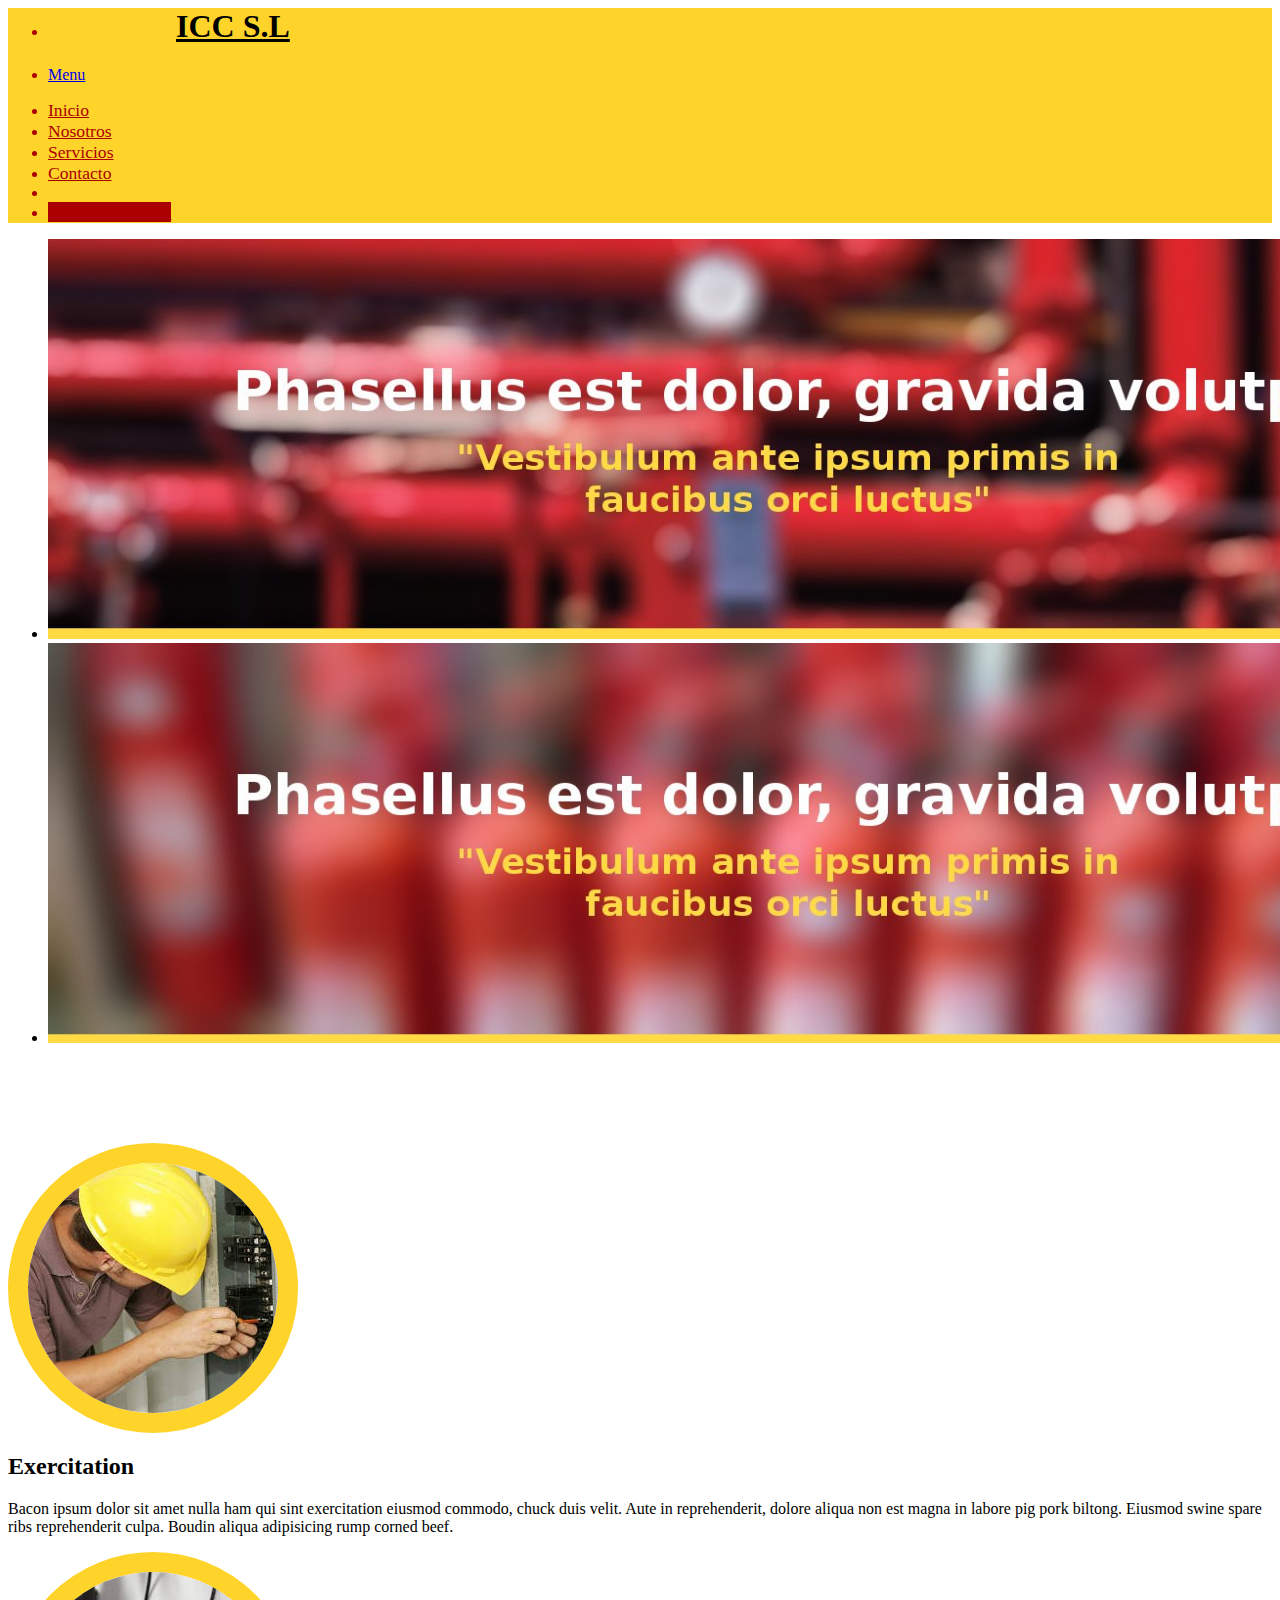
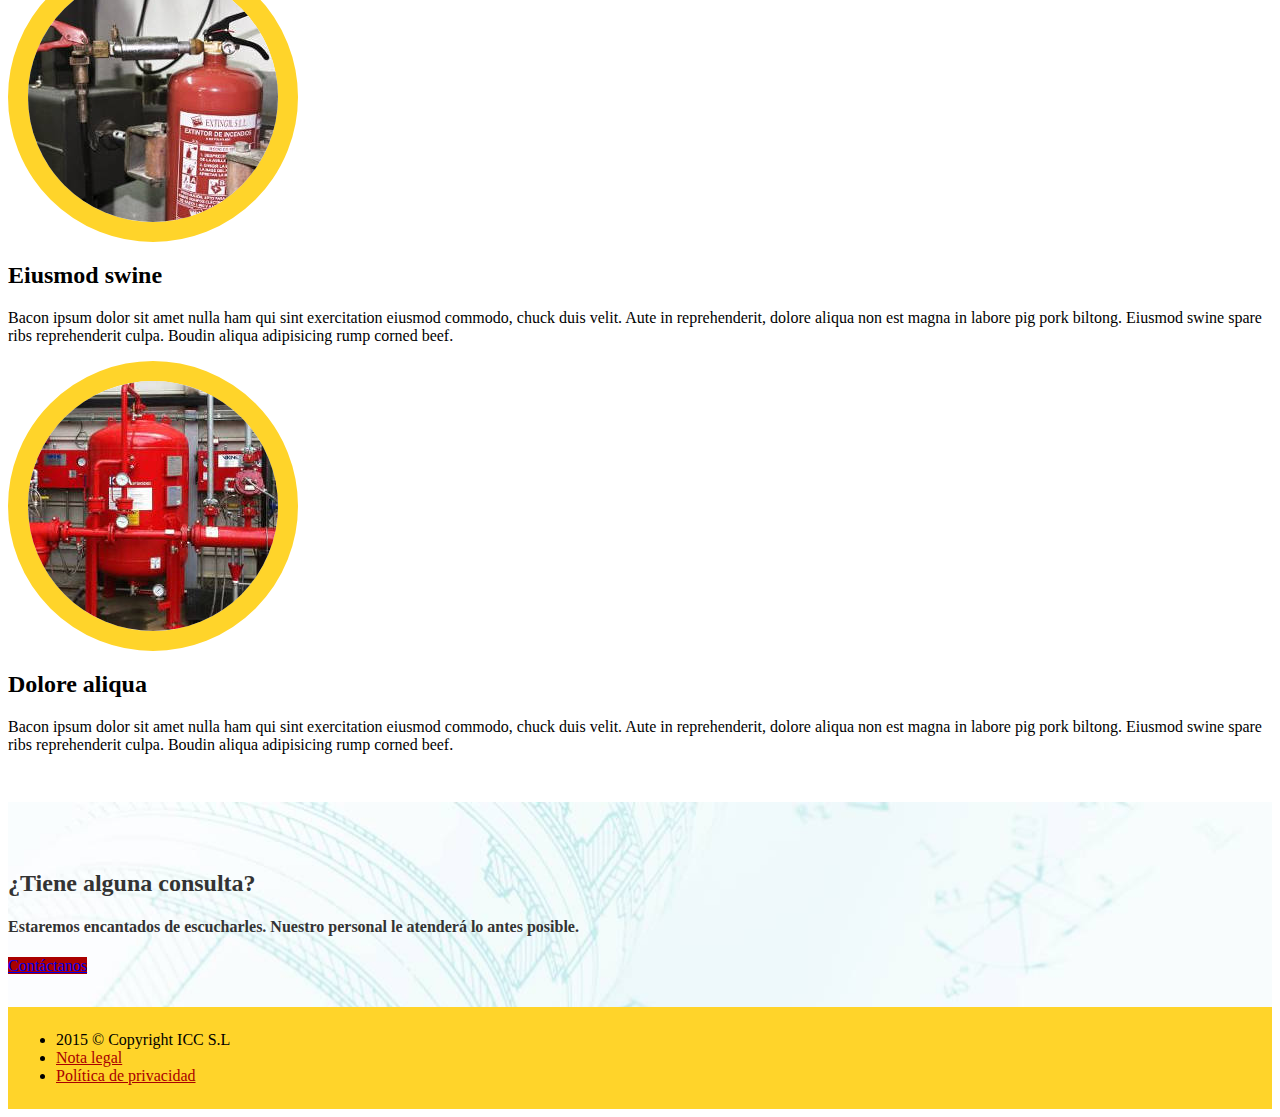
==== index.html @ d296031f "Some little changes in footer" ====
<html class="no-js" lang="es" data-useragent="Mozilla/5.0 (compatible; MSIE 10.0; Windows NT 6.2; Trident/6.0)">
 <head>
  <meta charset="utf-8"/>
  <meta name="viewport" content="width=device-width, initial-scale=1.0"/>
  <title>ICC S.L - Pagina principal</title>
  <meta name="description" content="Sitio web de ICC S.L"/>
  <meta name="author" content="ICC S.L"/>
  <meta name="copyright" content="ICC S.L"/>
  <link rel="stylesheet" href="css/foundation.css"/>
  <link rel="stylesheet" href="css/style.css" />
  <script src="js/vendor/modernizr.js"></script>
 </head>
<body>

<div id="icc-wrap" class="fullwidth">
<!-- Menu -->
  <nav class="top-bar" data-topbar role="navigation" >
   <ul class="title-area">
    <li class="name">
     <h1><a href="#">ICC S.L</a></h1>
   </li>
     <!-- Remove the class "menu-icon" to get rid of menu icon. Take out "Menu" to just have icon alone -->
    <li class="toggle-topbar menu-icon"><a href="#"><span>Menu</span></a></li>
  </ul>
   </ul>
<!-- Right Nav Section -->
   <section class="top-bar-section">
     <ul class="right">
      <li><a href="#">Inicio</a></li>
      <li><a href="#">Nosotros</a></li>
      <li><a href="#">Servicios</a></li>
      <li><a href="#">Contacto</a></li>
      <li class="divider"></li>
      <li class="has-form">
        <a href="#" class="alert button">T.F. 928 00 00 00</a>
      </li>
    </ul>
   </section>
  </nav>


 	
 <div id="icc-hero">

	 <ul class="icc-orbit" data-orbit data-options= "bullets:false;">
	  <li> 
	    <img src="img/ext_01.jpg" alt="Slide1" />
	  </li>
	  <li> 
	    <img src="img/ext_02.jpg" alt="Slide1" />
	  </li>	 
<!-- 
	  <li> 
	    <img src="img/portada_01.jpg" alt="Slide1" />
	  </li>	 
-->
	 </ul>
  </div>

<!-- END ICC-HERO -->
<div id="icc-home">
 <div class="row">
<div class="large-4 columns text-center">
<img class="round-img" src="img/trabajos_icc.jpg"/>
<h2 class="text-center">Exercitation</h2>
<p class="text-justify">Bacon ipsum dolor sit amet nulla ham qui sint exercitation eiusmod commodo, chuck duis velit. Aute in reprehenderit, dolore aliqua non est magna in labore pig pork biltong. Eiusmod swine spare ribs reprehenderit culpa. Boudin aliqua adipisicing rump corned beef.</p>
</div>
<div class="large-4 columns text-center">
<img class="round-img" src="img/extintores_icc.jpg"/>
<h2 class="text-center">Eiusmod swine</h2>
<p class="text-justify">Bacon ipsum dolor sit amet nulla ham qui sint exercitation eiusmod commodo, chuck duis velit. Aute in reprehenderit, dolore aliqua non est magna in labore pig pork biltong. Eiusmod swine spare ribs reprehenderit culpa. Boudin aliqua adipisicing rump corned beef.</p>
</div>
<div class="large-4 columns text-center">
<img class="round-img" src="img/instalaciones.jpg"/>
<h2 class="text-center">Dolore aliqua</h2>
<p class="text-justify">Bacon ipsum dolor sit amet nulla ham qui sint exercitation eiusmod commodo, chuck duis velit. Aute in reprehenderit, dolore aliqua non est magna in labore pig pork biltong. Eiusmod swine spare ribs reprehenderit culpa. Boudin aliqua adipisicing rump corned beef.</p>
</div>
</div>
</div>
<!-- End icc-home -->
 
<div id="icc-contact">
<div class="row">
<div class="large-12 columns">
<div class="panel">
<h2>¿Tiene alguna consulta?</h2>
<div class="row">
<div class="large-9 columns">
<h4>Estaremos encantados de escucharles. Nuestro personal le atenderá lo antes posible.</h4>
</div>
<div class="large-3 columns">
<a href="#" class="radius button right">Contáctanos</a>
</div>
</div>
</div>
</div>
 </div>
</div> <!-- END icc-contact -->

 <footer id="icc-footer"> 
  <ul class="inline-list">
   <li>2015 &copy; Copyright ICC S.L</li>
   <li class="right"><a href="#">Nota legal</a></li>
   <li class="right"><a href="#">Política de privacidad</a></li>
  </ul>

</footer>

</div>
<!-- END ICC-WRAP -->



<!-- 
<script>
  document.write('<script src=js/vendor/' +
  ('__proto__' in {} ? 'zepto' : 'jquery') +
  '.js><\/script>')
  </script>
-->
<script src="js/vendor/jquery.js"></script>
<script src="js/foundation.min.js"></script>
<script>
    $(document).foundation();
  </script>
<script src="js/vendor/jquery.js"></script>
<script src="js/foundation/foundation.js"></script>
<script>
      $(document).foundation();

      var doc = document.documentElement;
      doc.setAttribute('data-useragent', navigator.userAgent);
    </script>
</body>
</html>
---- css/style.css ----
.fullwidth {
  width: 100%;
  margin-left: auto;
  margin-right: auto;
  max-width: initial;
}
.round-img {
 -moz-border-radius: 50% 50%;
 border-radius: 50% 50%;
 border: solid 1.3em #FFD42A;
}

#icc-hero img { margin:0 ; height: 400px;} 
#icc-wrap {}

#icc-home {
 margin:0;
 padding-top: 5em;
 padding-bottom: 2em;
}

#icc-contact {
 background-image:url("../img/construction_02.jpg") ;
 margin:0;
 padding-top: 3em;
 padding-bottom: 2em; 
 color: #333;
 
 }

footer  {
 background: #FFD42A;
 padding: 0.5em;
}
footer a { color: #AA0000; }

.icc-topspace { padding-top: 1em }
li.name a { margin-left: 4em; color: black; } 

.top-bar, .top-bar-section li:not(.has-form) a:not(.button), .top-bar-section .has-form {
 background: #FFD42A;
 color: #AA0000;
 }
.top-bar-section ul li a { color: #AA0000 ; font-size: 1.1em; }
.top-bar-section li:not(.has-form)  a:not(.button):hover { background-color: #FFDD55; color:black; }
.button { background-color: #AA0000; }
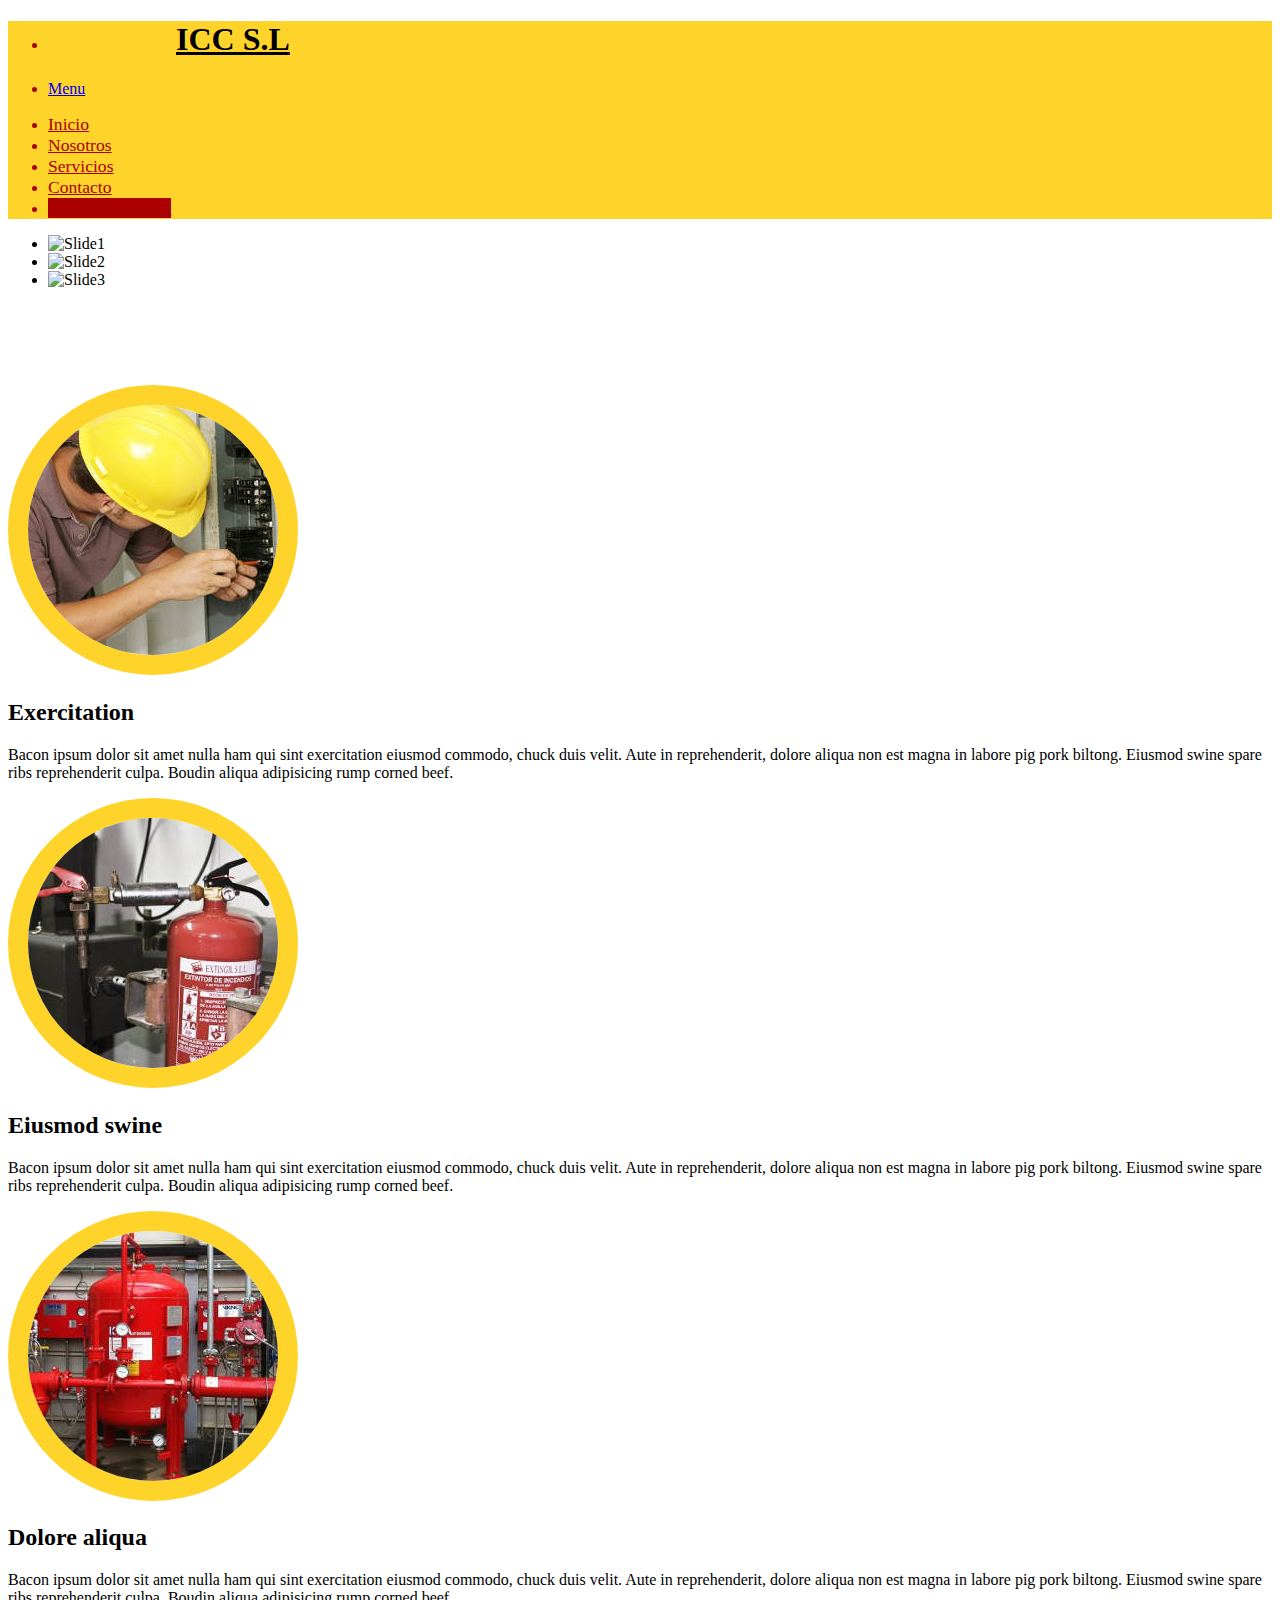
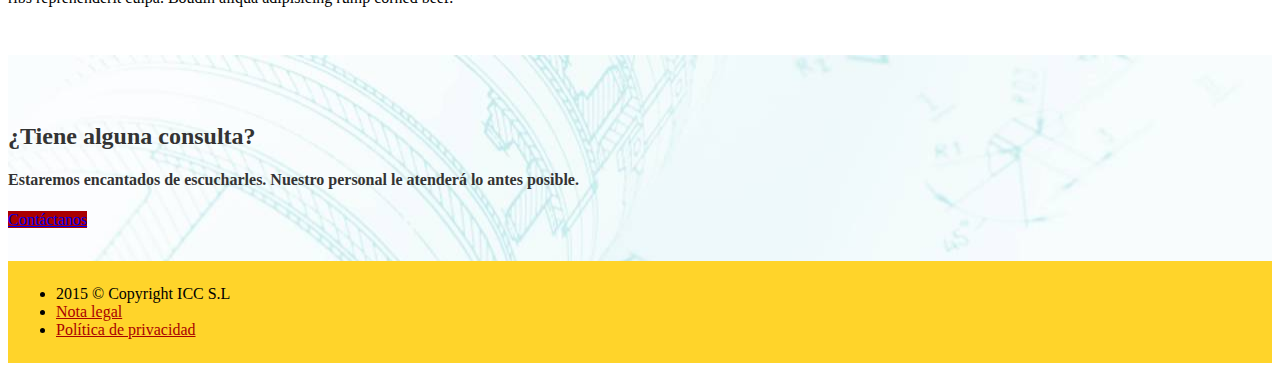
==== commit b36a05bb: "Add three slide without images." ====
--- a/index.html
+++ b/index.html
@@ -1,3 +1,5 @@
+<!doctype html>
+<!-- [if IE 9]><html class="lt-ie10" lang="en" > <![endif]-->
 <html class="no-js" lang="es" data-useragent="Mozilla/5.0 (compatible; MSIE 10.0; Windows NT 6.2; Trident/6.0)">
  <head>
   <meta charset="utf-8"/>
@@ -26,11 +28,10 @@
 <!-- Right Nav Section -->
    <section class="top-bar-section">
      <ul class="right">
-      <li><a href="#">Inicio</a></li>
-      <li><a href="#">Nosotros</a></li>
-      <li><a href="#">Servicios</a></li>
-      <li><a href="#">Contacto</a></li>
-      <li class="divider"></li>
+      <li><a href="index.html">Inicio</a></li>
+      <li><a href="nosotros.html">Nosotros</a></li>
+      <li><a href="servicios.html">Servicios</a></li>
+      <li><a href="contacto.html">Contacto</a></li>
       <li class="has-form">
         <a href="#" class="alert button">T.F. 928 00 00 00</a>
       </li>
@@ -44,16 +45,14 @@
 
 	 <ul class="icc-orbit" data-orbit data-options= "bullets:false;">
 	  <li> 
-	    <img src="img/ext_01.jpg" alt="Slide1" />
+	    <img src="http://placehold.it/1200x200?text=Slide+1" alt="Slide1" />
 	  </li>
 	  <li> 
-	    <img src="img/ext_02.jpg" alt="Slide1" />
+	    <img src="http://placehold.it/1200x200?text=Slide+2" alt="Slide2" />
 	  </li>	 
-<!-- 
 	  <li> 
-	    <img src="img/portada_01.jpg" alt="Slide1" />
+	    <img src="http://placehold.it/1200x200?text=Slide+3" alt="Slide3" />
 	  </li>	 
--->
 	 </ul>
   </div>
 
@@ -100,8 +99,8 @@
  <footer id="icc-footer"> 
   <ul class="inline-list">
    <li>2015 &copy; Copyright ICC S.L</li>
-   <li class="right"><a href="#">Nota legal</a></li>
-   <li class="right"><a href="#">Política de privacidad</a></li>
+   <li class="right"><a href="legal.html">Nota legal</a></li>
+   <li class="right"><a href="privacidad.html">Política de privacidad</a></li>
   </ul>
 
 </footer>
@@ -133,3 +132,4 @@
     </script>
 </body>
 </html>
+
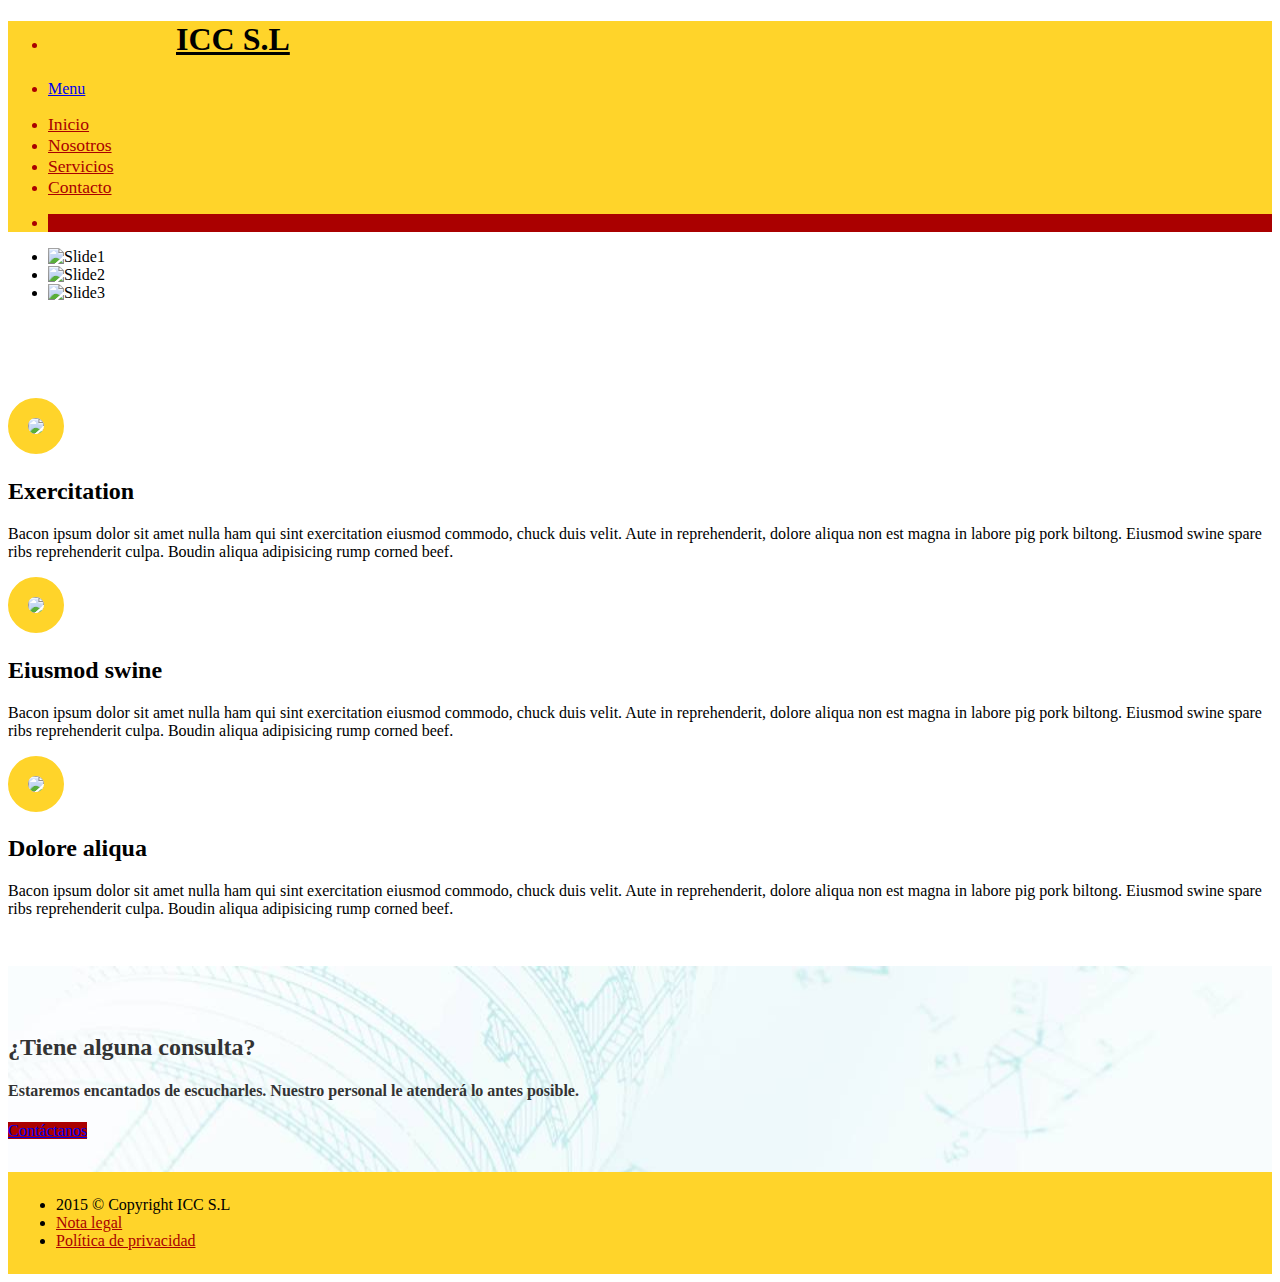
==== commit 2fe06846: "Fix link in top bar." ====
--- a/index.html
+++ b/index.html
@@ -33,7 +33,7 @@
       <li><a href="servicios.html">Servicios</a></li>
       <li><a href="contacto.html">Contacto</a></li>
       <li class="has-form">
-        <a href="#" class="alert button">T.F. 928 00 00 00</a>
+        <p class="alert button">T.F. 928 00 00 00</p>
       </li>
     </ul>
    </section>
@@ -60,17 +60,17 @@
 <div id="icc-home">
  <div class="row">
 <div class="large-4 columns text-center">
-<img class="round-img" src="img/trabajos_icc.jpg"/>
+<img class="round-img" src="http://placehold.it/180x180?text=1"/>
 <h2 class="text-center">Exercitation</h2>
 <p class="text-justify">Bacon ipsum dolor sit amet nulla ham qui sint exercitation eiusmod commodo, chuck duis velit. Aute in reprehenderit, dolore aliqua non est magna in labore pig pork biltong. Eiusmod swine spare ribs reprehenderit culpa. Boudin aliqua adipisicing rump corned beef.</p>
 </div>
 <div class="large-4 columns text-center">
-<img class="round-img" src="img/extintores_icc.jpg"/>
+<img class="round-img" src="http://placehold.it/180x180?text=2"/>
 <h2 class="text-center">Eiusmod swine</h2>
 <p class="text-justify">Bacon ipsum dolor sit amet nulla ham qui sint exercitation eiusmod commodo, chuck duis velit. Aute in reprehenderit, dolore aliqua non est magna in labore pig pork biltong. Eiusmod swine spare ribs reprehenderit culpa. Boudin aliqua adipisicing rump corned beef.</p>
 </div>
 <div class="large-4 columns text-center">
-<img class="round-img" src="img/instalaciones.jpg"/>
+<img class="round-img" src="http://placehold.it/180x180?text=3"/>
 <h2 class="text-center">Dolore aliqua</h2>
 <p class="text-justify">Bacon ipsum dolor sit amet nulla ham qui sint exercitation eiusmod commodo, chuck duis velit. Aute in reprehenderit, dolore aliqua non est magna in labore pig pork biltong. Eiusmod swine spare ribs reprehenderit culpa. Boudin aliqua adipisicing rump corned beef.</p>
 </div>
@@ -88,7 +88,7 @@
 <h4>Estaremos encantados de escucharles. Nuestro personal le atenderá lo antes posible.</h4>
 </div>
 <div class="large-3 columns">
-<a href="#" class="radius button right">Contáctanos</a>
+<a href="contacto.html" class="radius button right">Contáctanos</a>
 </div>
 </div>
 </div>
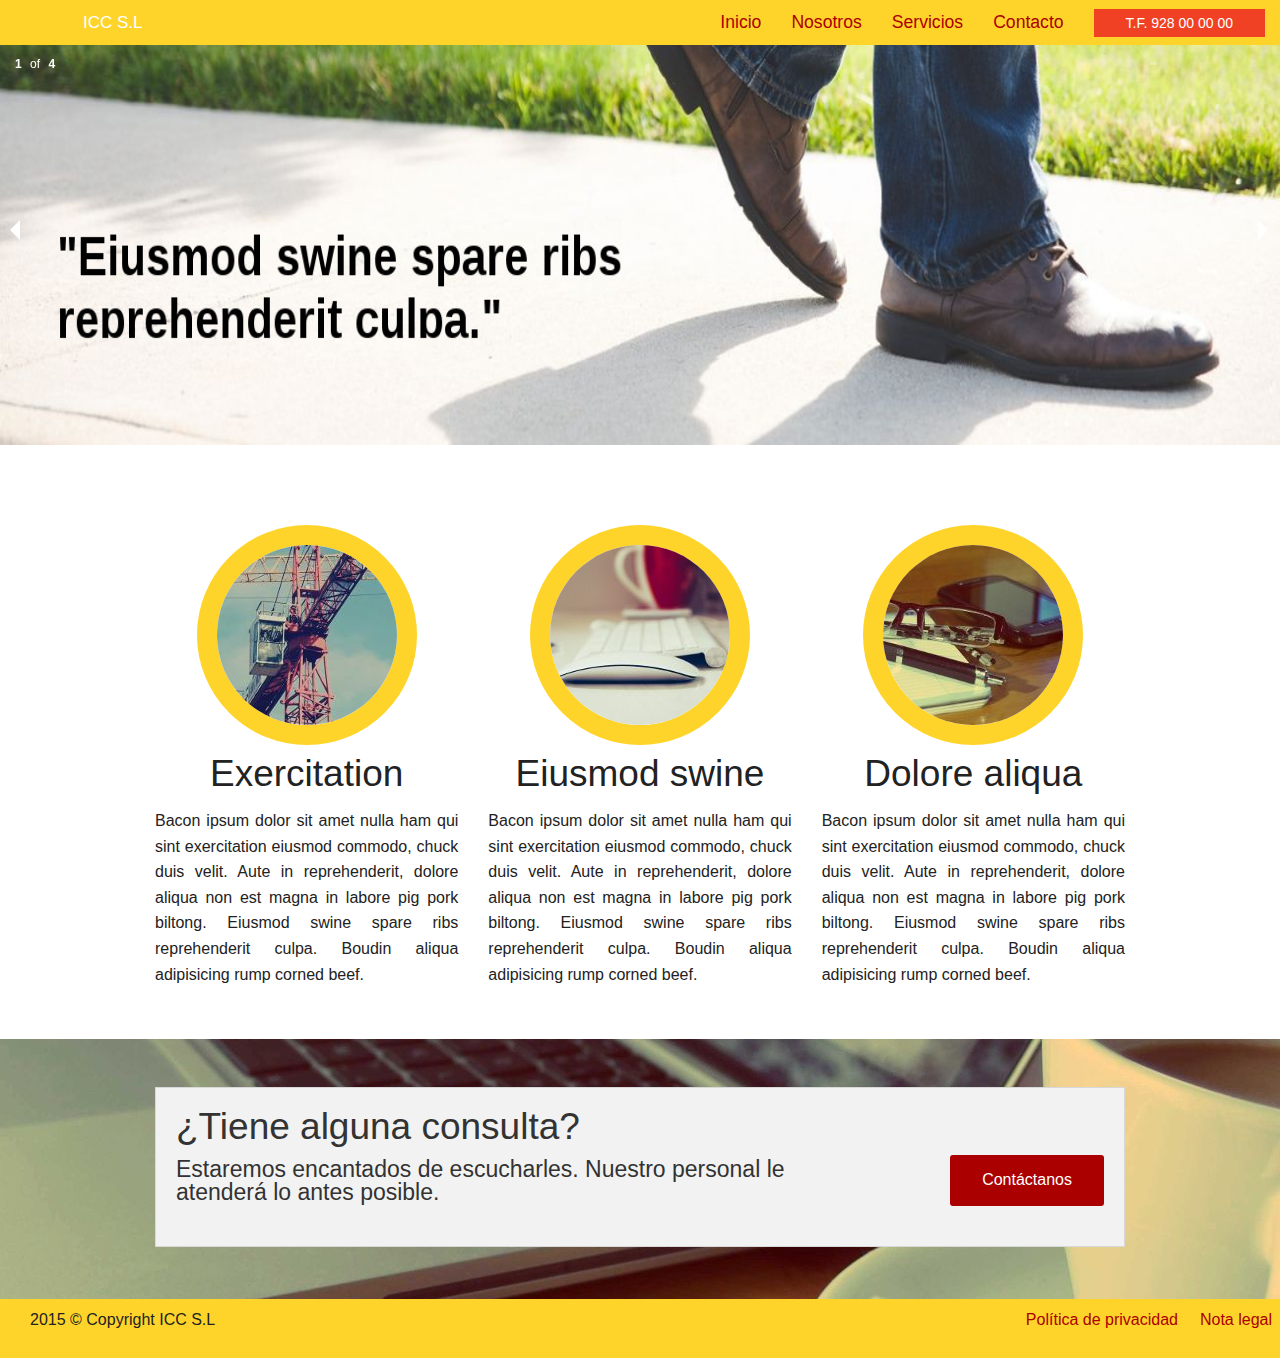
==== commit 9ddd38bb: "Finish with free images - Merge branch 'free-images' into develop" ====
--- a/index.html
+++ b/index.html
@@ -45,14 +45,17 @@
 
 	 <ul class="icc-orbit" data-orbit data-options= "bullets:false;">
 	  <li> 
-	    <img src="http://placehold.it/1200x200?text=Slide+1" alt="Slide1" />
+	    <img src="img/icc_slide1.jpg" alt="Slide1" />
 	  </li>
 	  <li> 
-	    <img src="http://placehold.it/1200x200?text=Slide+2" alt="Slide2" />
+	    <img src="img/icc_slide2.jpg" alt="Slidex2" />
 	  </li>	 
 	  <li> 
-	    <img src="http://placehold.it/1200x200?text=Slide+3" alt="Slide3" />
+	    <img src="img/icc_slide3.jpg" alt="Slide3" />
 	  </li>	 
+      <li>
+	    <img src="img/icc_slide4.jpg" alt="Slide4" />
+      </li>
 	 </ul>
   </div>
 
@@ -60,17 +63,17 @@
 <div id="icc-home">
  <div class="row">
 <div class="large-4 columns text-center">
-<img class="round-img" src="http://placehold.it/180x180?text=1"/>
+<img class="round-img" src="img/icc_index1.jpg"/>
 <h2 class="text-center">Exercitation</h2>
 <p class="text-justify">Bacon ipsum dolor sit amet nulla ham qui sint exercitation eiusmod commodo, chuck duis velit. Aute in reprehenderit, dolore aliqua non est magna in labore pig pork biltong. Eiusmod swine spare ribs reprehenderit culpa. Boudin aliqua adipisicing rump corned beef.</p>
 </div>
 <div class="large-4 columns text-center">
-<img class="round-img" src="http://placehold.it/180x180?text=2"/>
+<img class="round-img" src="img/icc_index2.jpg"/>
 <h2 class="text-center">Eiusmod swine</h2>
 <p class="text-justify">Bacon ipsum dolor sit amet nulla ham qui sint exercitation eiusmod commodo, chuck duis velit. Aute in reprehenderit, dolore aliqua non est magna in labore pig pork biltong. Eiusmod swine spare ribs reprehenderit culpa. Boudin aliqua adipisicing rump corned beef.</p>
 </div>
 <div class="large-4 columns text-center">
-<img class="round-img" src="http://placehold.it/180x180?text=3"/>
+<img class="round-img" src="img/icc_index3.jpg"/>
 <h2 class="text-center">Dolore aliqua</h2>
 <p class="text-justify">Bacon ipsum dolor sit amet nulla ham qui sint exercitation eiusmod commodo, chuck duis velit. Aute in reprehenderit, dolore aliqua non est magna in labore pig pork biltong. Eiusmod swine spare ribs reprehenderit culpa. Boudin aliqua adipisicing rump corned beef.</p>
 </div>
--- a/css/style.css
+++ b/css/style.css
@@ -21,13 +21,15 @@
 }
 
 #icc-contact {
- background-image:url("../img/construction_02.jpg") ;
+ background-image:url(../img/icc_background_index.jpg) ;
  margin:0;
  padding-top: 3em;
  padding-bottom: 2em; 
  color: #333;
  
  }
+
+.contac-row { padding: 2em; }
 
 footer  {
  background: #FFD42A;
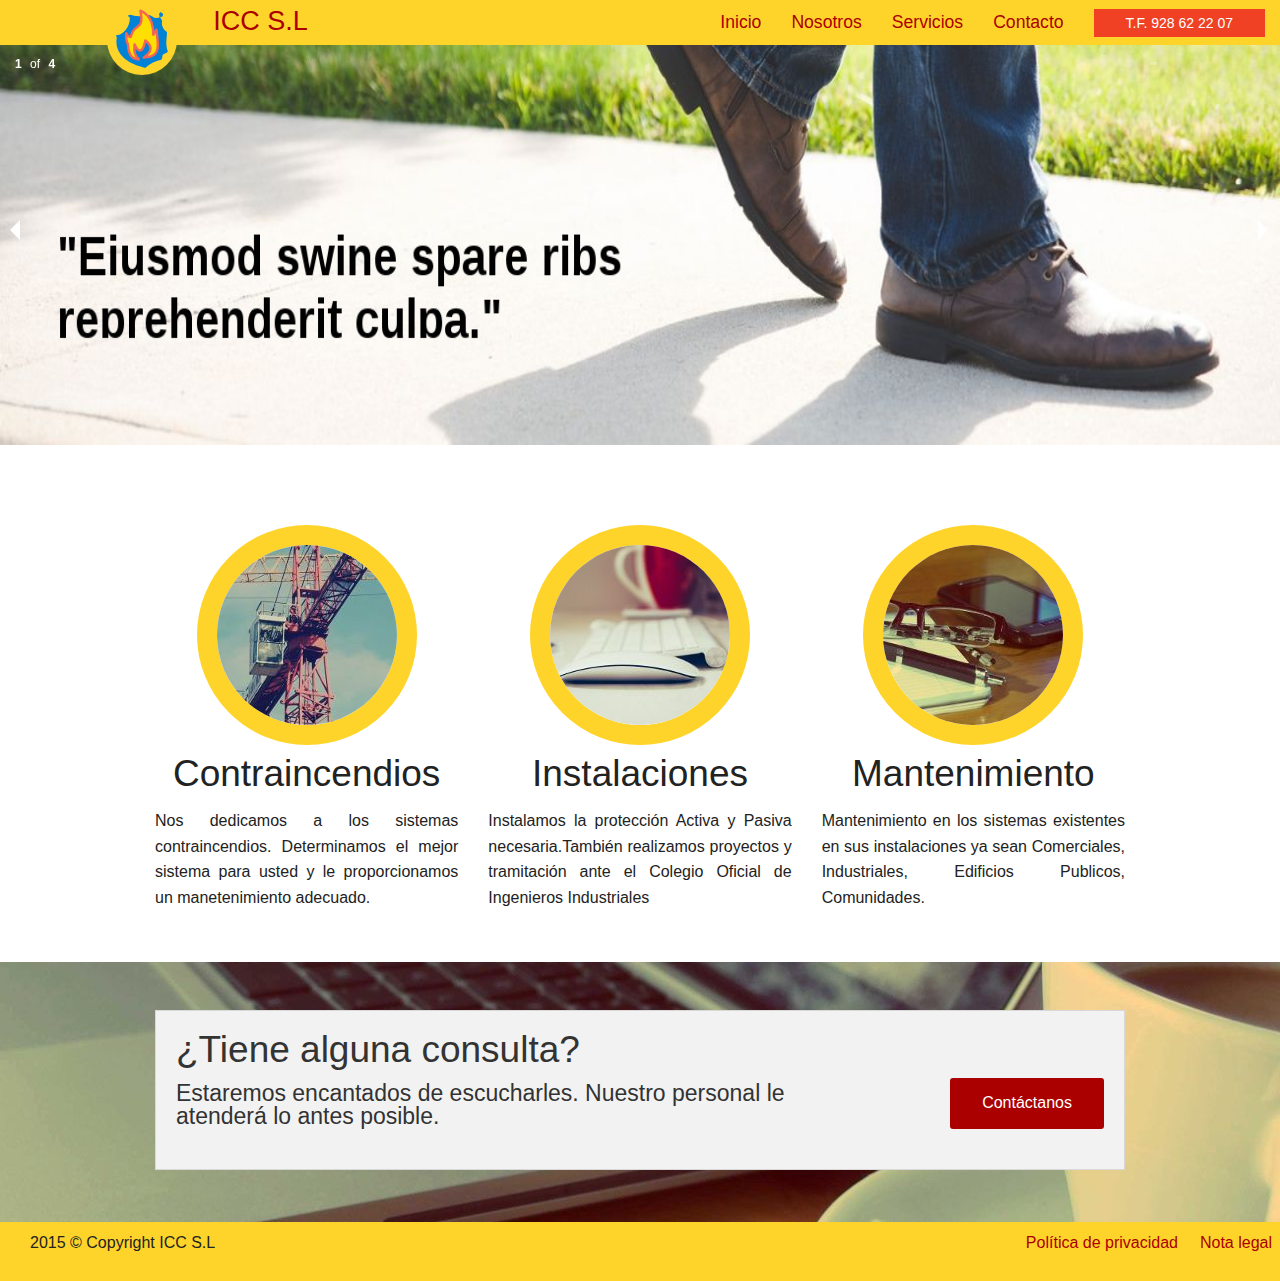
==== commit 0c06692a: "Add real text in index." ====
--- a/index.html
+++ b/index.html
@@ -19,12 +19,14 @@
   <nav class="top-bar" data-topbar role="navigation" >
    <ul class="title-area">
     <li class="name">
-     <h1><a href="#">ICC S.L</a></h1>
+     <h1><a href="#"></a></h1>
    </li>
      <!-- Remove the class "menu-icon" to get rid of menu icon. Take out "Menu" to just have icon alone -->
     <li class="toggle-topbar menu-icon"><a href="#"><span>Menu</span></a></li>
   </ul>
-   </ul>
+   <div class="logo small-offset-1"><img src="img/logo_icc.png" alt="logo icc" /></div>
+   <div class="nombre small-offset-2"><h3>ICC S.L</h3></div>
+   
 <!-- Right Nav Section -->
    <section class="top-bar-section">
      <ul class="right">
@@ -33,7 +35,7 @@
       <li><a href="servicios.html">Servicios</a></li>
       <li><a href="contacto.html">Contacto</a></li>
       <li class="has-form">
-        <p class="alert button">T.F. 928 00 00 00</p>
+        <p class="alert button">T.F. 928 62 22 07</p>
       </li>
     </ul>
    </section>
@@ -62,20 +64,25 @@
 <!-- END ICC-HERO -->
 <div id="icc-home">
  <div class="row">
-<div class="large-4 columns text-center">
+<div class="small-12 medium-4 large-4 columns text-center">
 <img class="round-img" src="img/icc_index1.jpg"/>
-<h2 class="text-center">Exercitation</h2>
-<p class="text-justify">Bacon ipsum dolor sit amet nulla ham qui sint exercitation eiusmod commodo, chuck duis velit. Aute in reprehenderit, dolore aliqua non est magna in labore pig pork biltong. Eiusmod swine spare ribs reprehenderit culpa. Boudin aliqua adipisicing rump corned beef.</p>
+<h2 class="text-center">Contraincendios</h2>
+<p class="text-justify">Nos dedicamos a los sistemas contraincendios. Determinamos el mejor sistema para usted y le proporcionamos un manetenimiento adecuado.</p>
 </div>
-<div class="large-4 columns text-center">
+<div class="small-12 medium-4 large-4 columns text-center">
 <img class="round-img" src="img/icc_index2.jpg"/>
-<h2 class="text-center">Eiusmod swine</h2>
-<p class="text-justify">Bacon ipsum dolor sit amet nulla ham qui sint exercitation eiusmod commodo, chuck duis velit. Aute in reprehenderit, dolore aliqua non est magna in labore pig pork biltong. Eiusmod swine spare ribs reprehenderit culpa. Boudin aliqua adipisicing rump corned beef.</p>
+<h2 class="text-center">Instalaciones</h2>
+<p class="text-justify">
+Instalamos la protección Activa y Pasiva necesaria.También realizamos proyectos y tramitación ante el Colegio Oficial de Ingenieros Industriales
+</p>
 </div>
-<div class="large-4 columns text-center">
+<div class="small-12 medium-4 large-4 columns text-center">
 <img class="round-img" src="img/icc_index3.jpg"/>
-<h2 class="text-center">Dolore aliqua</h2>
-<p class="text-justify">Bacon ipsum dolor sit amet nulla ham qui sint exercitation eiusmod commodo, chuck duis velit. Aute in reprehenderit, dolore aliqua non est magna in labore pig pork biltong. Eiusmod swine spare ribs reprehenderit culpa. Boudin aliqua adipisicing rump corned beef.</p>
+<h2 class="text-center">Mantenimiento</h2>
+<p class="text-justify">
+ Mantenimiento en los sistemas existentes en sus instalaciones ya sean Comerciales, Industriales, Edificios Publicos, Comunidades. 
+</p>
+
 </div>
 </div>
 </div>
@@ -83,14 +90,14 @@
  
 <div id="icc-contact">
 <div class="row">
-<div class="large-12 columns">
+<div class="small-12 medium-12 large-12 columns">
 <div class="panel">
 <h2>¿Tiene alguna consulta?</h2>
 <div class="row">
-<div class="large-9 columns">
+<div class="small-12 large-9 columns">
 <h4>Estaremos encantados de escucharles. Nuestro personal le atenderá lo antes posible.</h4>
 </div>
-<div class="large-3 columns">
+<div class="small-12 large-3 columns">
 <a href="contacto.html" class="radius button right">Contáctanos</a>
 </div>
 </div>
--- a/css/style.css
+++ b/css/style.css
@@ -13,6 +13,10 @@
 
 #icc-hero img { margin:0 ; height: 400px;} 
 #icc-wrap {}
+
+.logo { position: absolute; z-index:999; margin-top: 0.3em; }
+.nombre h3 { position: absolute; color: #A00; } 
+.top-space { margin-top: 2em; }
 
 #icc-home {
  margin:0;
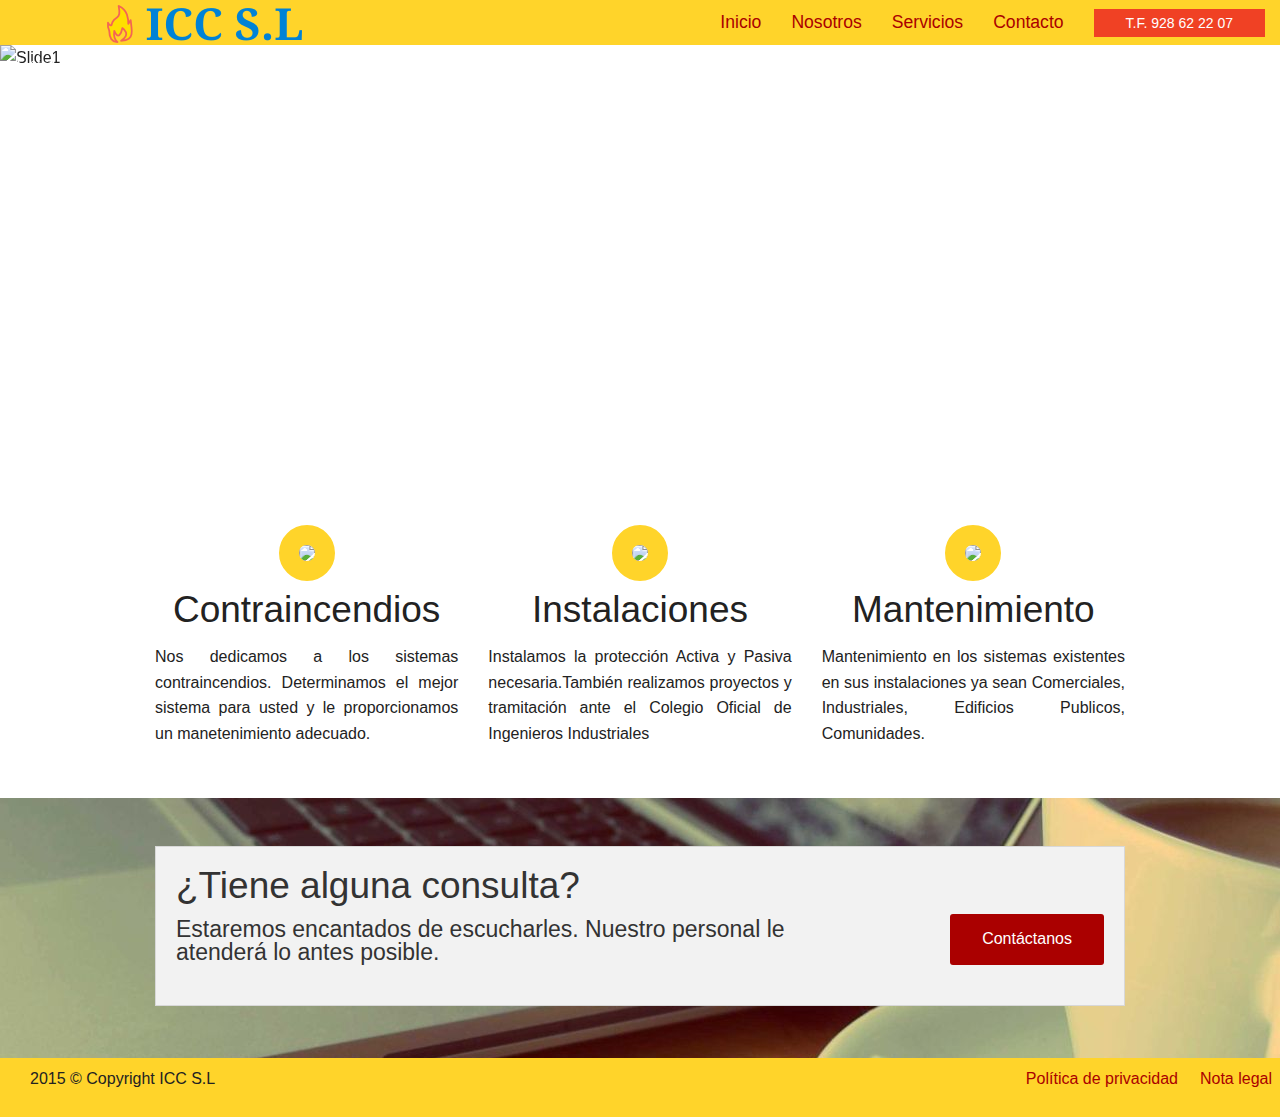
==== commit 8449b388: "Another logo." ====
--- a/index.html
+++ b/index.html
@@ -25,7 +25,7 @@
     <li class="toggle-topbar menu-icon"><a href="#"><span>Menu</span></a></li>
   </ul>
    <div class="logo small-offset-1"><img src="img/logo_icc.png" alt="logo icc" /></div>
-   <div class="nombre small-offset-2"><h3>ICC S.L</h3></div>
+   <div class="nombre small-offset-2"></div>
    
 <!-- Right Nav Section -->
    <section class="top-bar-section">
@@ -47,17 +47,14 @@
 
 	 <ul class="icc-orbit" data-orbit data-options= "bullets:false;">
 	  <li> 
-	    <img src="img/icc_slide1.jpg" alt="Slide1" />
+	    <img src="img/icc_slide5.jpg" alt="Slide1" />
 	  </li>
 	  <li> 
-	    <img src="img/icc_slide2.jpg" alt="Slidex2" />
+	    <img src="img/icc_slide6.jpg" alt="Slidex2" />
 	  </li>	 
 	  <li> 
-	    <img src="img/icc_slide3.jpg" alt="Slide3" />
+	    <img src="img/icc_slide7.jpg" alt="Slide3" />
 	  </li>	 
-      <li>
-	    <img src="img/icc_slide4.jpg" alt="Slide4" />
-      </li>
 	 </ul>
   </div>
 
@@ -65,19 +62,19 @@
 <div id="icc-home">
  <div class="row">
 <div class="small-12 medium-4 large-4 columns text-center">
-<img class="round-img" src="img/icc_index1.jpg"/>
+<img class="round-img" src="img/icc_index5.jpg"/>
 <h2 class="text-center">Contraincendios</h2>
 <p class="text-justify">Nos dedicamos a los sistemas contraincendios. Determinamos el mejor sistema para usted y le proporcionamos un manetenimiento adecuado.</p>
 </div>
 <div class="small-12 medium-4 large-4 columns text-center">
-<img class="round-img" src="img/icc_index2.jpg"/>
+<img class="round-img" src="img/icc_index4.jpg"/>
 <h2 class="text-center">Instalaciones</h2>
 <p class="text-justify">
 Instalamos la protección Activa y Pasiva necesaria.También realizamos proyectos y tramitación ante el Colegio Oficial de Ingenieros Industriales
 </p>
 </div>
 <div class="small-12 medium-4 large-4 columns text-center">
-<img class="round-img" src="img/icc_index3.jpg"/>
+<img class="round-img" src="img/icc_index6.jpg"/>
 <h2 class="text-center">Mantenimiento</h2>
 <p class="text-justify">
  Mantenimiento en los sistemas existentes en sus instalaciones ya sean Comerciales, Industriales, Edificios Publicos, Comunidades. 
--- a/css/style.css
+++ b/css/style.css
@@ -14,7 +14,7 @@
 #icc-hero img { margin:0 ; height: 400px;} 
 #icc-wrap {}
 
-.logo { position: absolute; z-index:999; margin-top: 0.3em; }
+.logo { position: absolute; z-index:999; vertical-align: baseline; }
 .nombre h3 { position: absolute; color: #A00; } 
 .top-space { margin-top: 2em; }
 
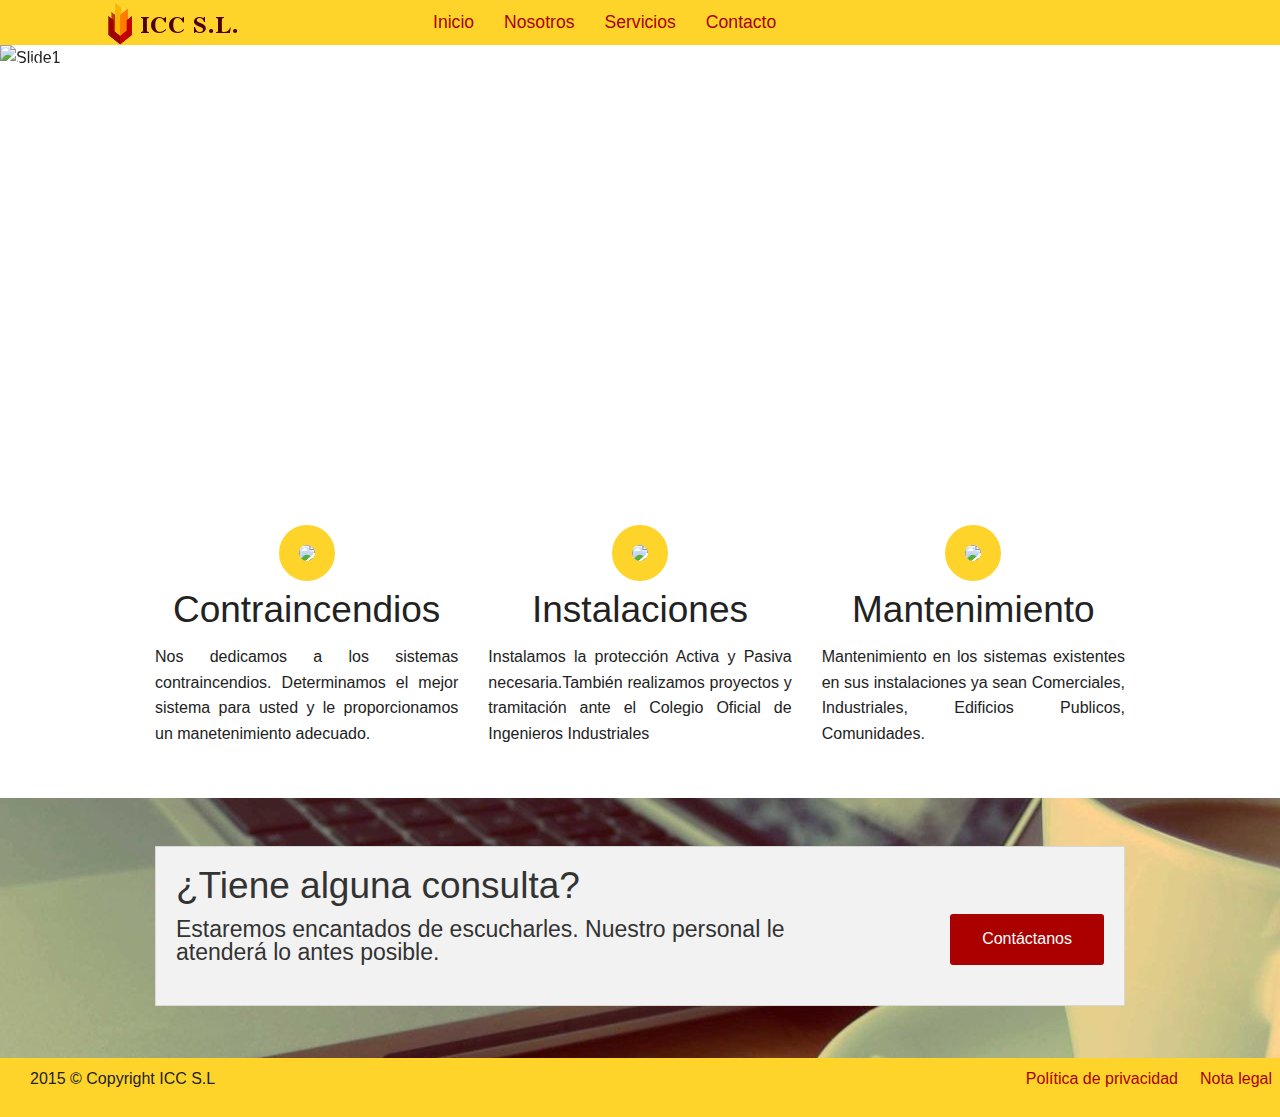
==== commit fd5d6a41: "Version v1.4" ====
--- a/index.html
+++ b/index.html
@@ -24,19 +24,15 @@
      <!-- Remove the class "menu-icon" to get rid of menu icon. Take out "Menu" to just have icon alone -->
     <li class="toggle-topbar menu-icon"><a href="#"><span>Menu</span></a></li>
   </ul>
-   <div class="logo small-offset-1"><img src="img/logo_icc.png" alt="logo icc" /></div>
-   <div class="nombre small-offset-2"></div>
+   <div class="logo small-offset-1 large-offset-1"><img src="img/logo_icc.png" alt="logo icc" /></div>
    
 <!-- Right Nav Section -->
    <section class="top-bar-section">
-     <ul class="right">
-      <li><a href="index.html">Inicio</a></li>
+     <ul class="">
+      <li class="large-offset-3 medium-offset-2"><a href="index.html">Inicio</a></li>
       <li><a href="nosotros.html">Nosotros</a></li>
       <li><a href="servicios.html">Servicios</a></li>
       <li><a href="contacto.html">Contacto</a></li>
-      <li class="has-form">
-        <p class="alert button">T.F. 928 62 22 07</p>
-      </li>
     </ul>
    </section>
   </nav>
